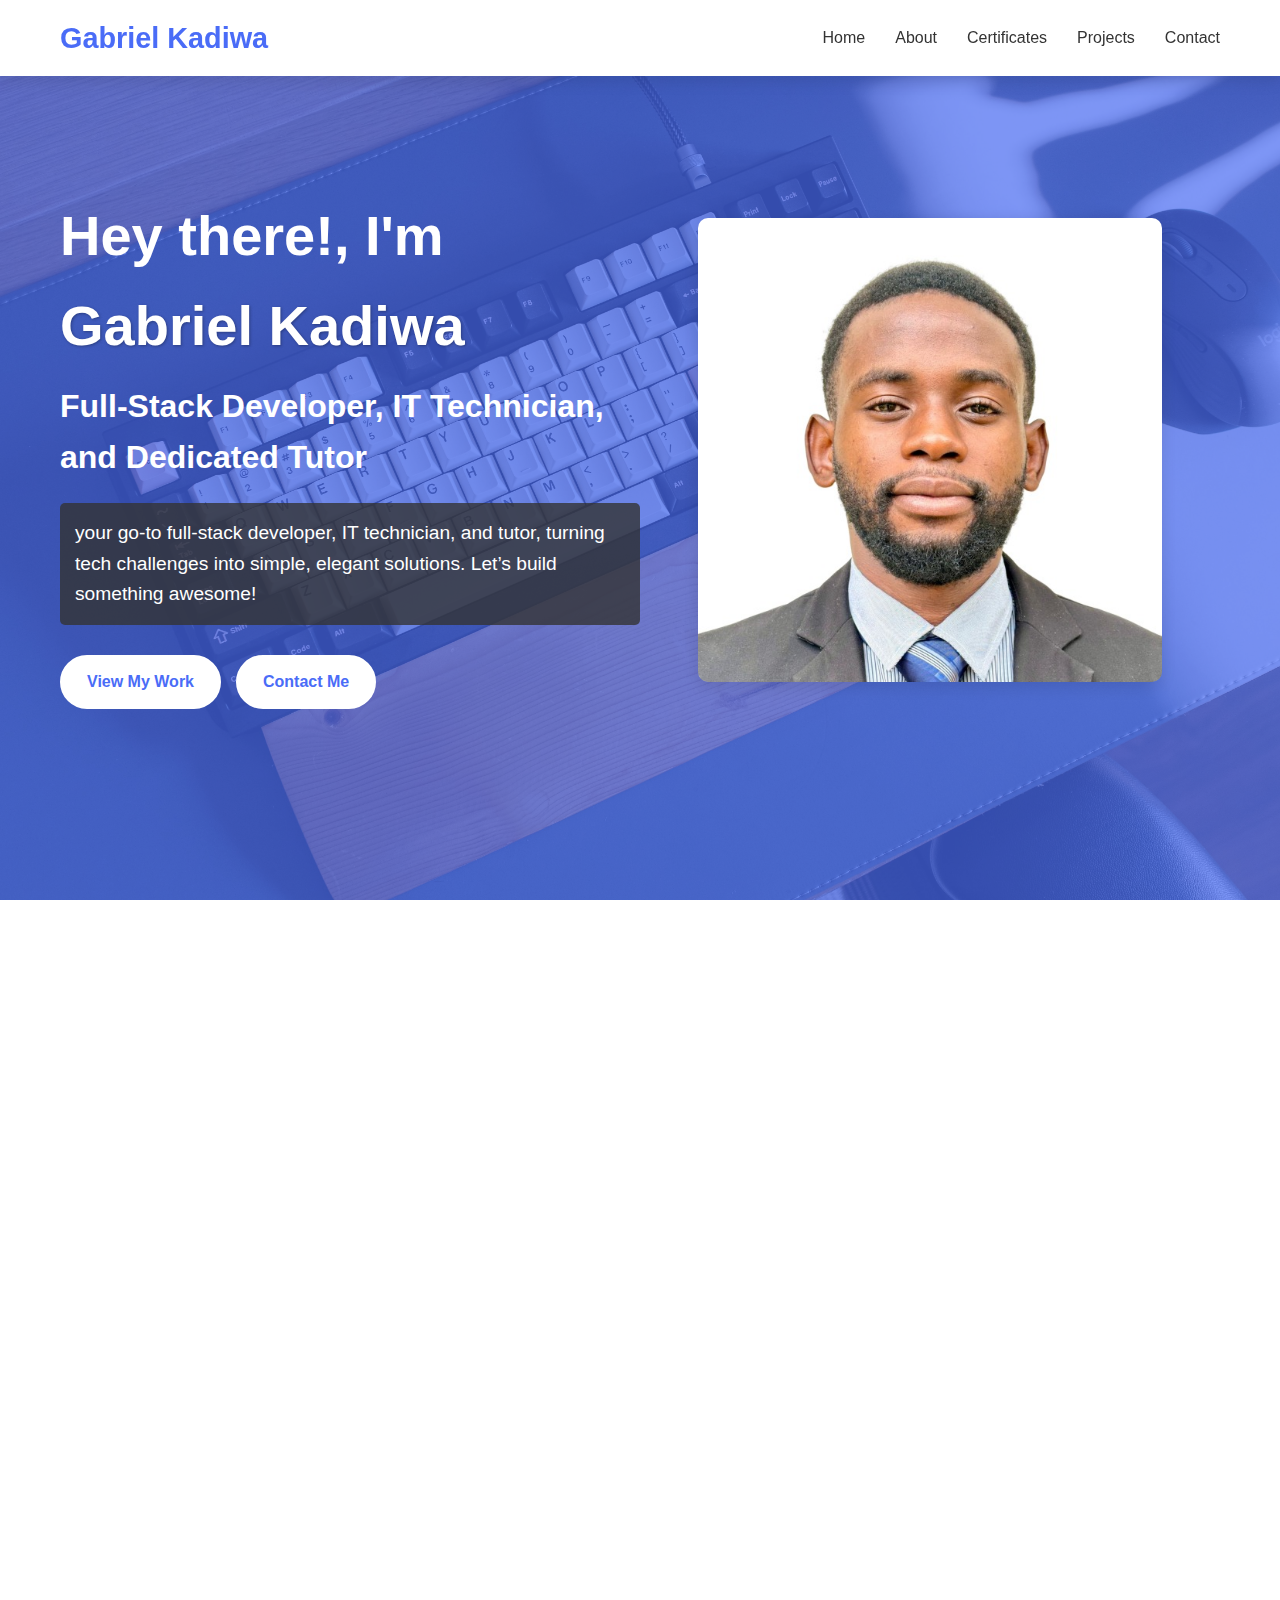
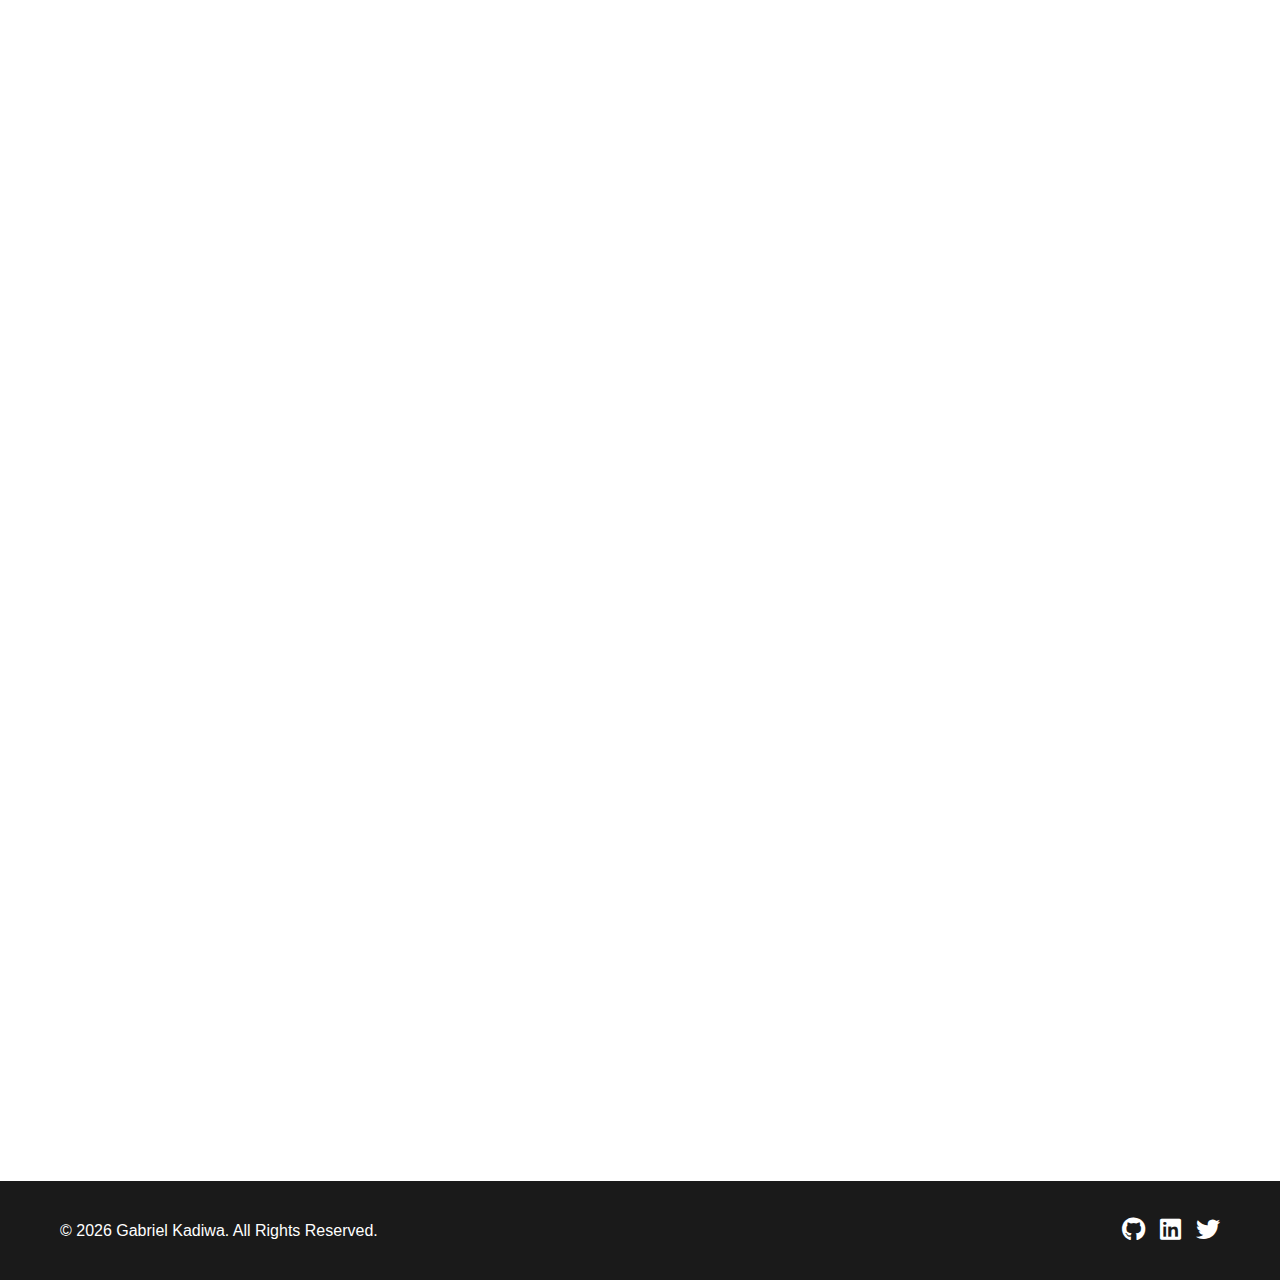
==== index.html @ b9113439 "initial commit" ====
<!DOCTYPE html>
<html lang="en">
<head>
    <meta charset="UTF-8">
    <meta name="viewport" content="width=device-width, initial-scale=1.0">
    <meta name="description" content="Developer portfolio showcasing my coding projects and skills">
    <meta name="keywords" content="web developer, software engineer, portfolio, projects, frontend, backend">
    <title>Gabriel Kadiwa | Developer Portfolio</title>

    <!-- Open Graph / Facebook -->
    <meta property="og:type" content="website">
    <meta property="og:url" content="https://yourusername.github.io/">
    <meta property="og:title" content="Gabriel Kadiwa | Developer Portfolio">
    <meta property="og:description" content="Web Developer Portfolio showcasing my projects and skills in web development.">
    <meta property="og:image" content="https://yourusername.github.io/preview.jpg">

    <!-- Twitter -->
    <meta property="twitter:card" content="summary_large_image">
    <meta property="twitter:url" content="https://yourusername.github.io/">
    <meta property="twitter:title" content="Gabriel Kadiwa | Developer Portfolio">
    <meta property="twitter:description" content="Web Developer Portfolio showcasing my projects and skills in web development.">
    <meta property="twitter:image" content="https://yourusername.github.io/preview.jpg">


    <link rel="stylesheet" href="style.css">
    <!-- Font Awesome for icons -->
    <link rel="stylesheet" href="https://cdnjs.cloudflare.com/ajax/libs/font-awesome/6.0.0-beta3/css/all.min.css">
</head>
<body>
    <!-- Header & Navigation -->
    <header>
        <div class="container">
            <div class="logo">
                <a href="#">Gabriel Kadiwa</a>
            </div>
            <nav>
                <ul class="nav-links">
                    <li><a href="#home">Home</a></li>
                    <li><a href="#about-skills">About</a></li>
                    <li><a href="#certificates">Certificates</a></li>
                    <li><a href="#projects">Projects</a></li>
                    <li><a href="#contact">Contact</a></li>
                </ul>
                <div class="hamburger">
                    <span></span>
                    <span></span>
                    <span></span>
                </div>
            </nav>
        </div>
    </header>

    <!-- Hero Section -->
<section id="home" class="hero">
    <div class="hero-background"></div>
    <div class="container">
        <div class="hero-content">
            <h1>Hey there!, I'm <span class="highlight">Gabriel Kadiwa</span></h1>
            <h2>Full-Stack Developer, IT Technician, and Dedicated Tutor</h2>
            <p style="background-color: rgba(51, 51, 51, 0.8); color: #fff; padding: 15px; border-radius: 5px;">  
    your go-to full-stack developer, IT technician, and tutor, turning tech challenges into simple, elegant solutions. Let’s build something awesome!  
</p>  
            <div class="hero-buttons">
                <a href="#projects" class="btn primary-btn">View My Work</a>
                <a href="#contact" class="btn primary-btn">Contact Me</a>
            </div>
        </div>
        <div class="hero-image">
            <!--image -->
            <img src="images/ID_Photo_Gabriel_Kadiwa.jpg" alt="Gabriel Kadiwa - Developer">
        </div>
    </div>
</section>


   <!-- Combined About & Skills Section -->
<section id="about-skills" class="about-skills">
    <div class="overlay"></div>
    <div class="container">
        <!-- About Section -->
        <div class="section-part about">
            <h2 class="section-title">About Me</h2>
            <div class="about-content">
                <div class="about-text">
                    <p>I’m Gabriel Kadiwa, a passionate tech enthusiast with a knack for solving problems across the digital landscape. As a full-stack developer, I craft efficient and user-friendly software, while my IT expertise ensures systems run smoothly and securely.</p>
                    <p>Beyond tech, I thrive as a tutor, helping students unlock their potential in programming and beyond. Whether it’s writing code, managing networks, or teaching, I’m driven by a commitment to excellence and a love for making technology accessible to everyone.</p>
                    <div class="about-buttons">
                        <a href="your-resume.pdf" class="btn primary-btn" target="_blank">View Resume</a>
                    </div>
                </div>
                <div class="about-stats">
                    <div class="stat-item">
                        <h3>4+</h3>
                        <p>Years Experience</p>
                    </div>
                    <div class="stat-item">
                        <h3>20+</h3>
                        <p>Projects Completed</p>
                    </div>
                    <div class="stat-item">
                        <h3>10+</h3>
                        <p>Happy Clients</p>
                    </div>
                </div>
            </div>
        </div>
        
        <!-- Skills Section -->
<div class="section-part skills">
    <h2 class="section-title">My Skills</h2>
    <div class="skills-scroll-container">
        <div class="skills-scroll-wrapper">
            <div class="skill-category">
        <h3>Programming Languages</h3>
        <ul class="skills-list">
            <li><i class="fab fa-python"></i> Python</li>
            <li><i class="fab fa-js"></i> JavaScript</li>
            <li><i class="fab fa-java"></i> Java</li>
            <li><i class="fab fa-php"></i> PHP</li>
            <li><i class="fas fa-code"></i> C++</li>
            <li><i class="fab fa-dart"></i> Dart</li>
        </ul>
    </div>
    
    <div class="skill-category">
        <h3>Mobile Development</h3>
        <ul class="skills-list">
            <li><i class="fab fa-android"></i> Kotlin</li>
            <li><i class="fab fa-flutter"></i> Flutter</li>
        </ul>
    </div>
    
    <div class="skill-category">
        <h3>Computer Systems</h3>
        <ul class="skills-list">
            <li><i class="fas fa-server"></i> System Administration</li>
            <li><i class="fas fa-network-wired"></i> Network Management</li>
            <li><i class="fas fa-shield-alt"></i> IT Security</li>
            <li><i class="fas fa-hdd"></i> Server Management</li>
            <li><i class="fas fa-database"></i> Database Management</li>
        </ul>
    </div>
    
    <div class="skill-category">
        <h3>Tools & Technologies</h3>
        <ul class="skills-list">
            <li><i class="fab fa-windows"></i> Windows Servers</li>
            <li><i class="fas fa-database"></i> SQL Databases</li>
            <li><i class="fas fa-sync"></i> Data Backup & Recovery</li>
            <li><i class="fas fa-tasks"></i> IT Inventory Management</li>
            <li><i class="fab fa-git-alt"></i> Git</li>
            <li><i class="fab fa-github"></i> GitHub</li>
            <li><i class="fas fa-terminal"></i> Command Line</li>
        </ul>
    </div>
    
    <div class="skill-category">
        <h3>UI/UX</h3>
        <ul class="skills-list">
            <li><i class="fas fa-pencil-ruler"></i> Wireframing</li>
            <li><i class="fas fa-desktop"></i> User Experience Design</li>
            <li><i class="fab fa-figma"></i> Figma</li>
            <li><i class="fab fa-sketch"></i> Adobe Photoshop</li>
            <li><i class="fab fa-sketch"></i> Adobe Illustrator</li>
            <li><i class="fab fa-sketch"></i> Sketch</li>
        </ul>
    </div>
    
    <div class="skill-category">
        <h3>Professional Skills</h3>
        <ul class="skills-list">
            <li><i class="fas fa-users"></i> Interpersonal Communication</li>
            <li><i class="fas fa-puzzle-piece"></i> Problem Solving</li>
            <li><i class="fas fa-chalkboard-teacher"></i> Training & Tutoring</li>
            <li><i class="fas fa-clipboard-list"></i> Documentation</li>
            <li><i class="fas fa-sitemap"></i> Algorithm Design</li>
        </ul>
    </div>
    
    <div class="skill-category">
        <h3>DevOps</h3>
        <ul class="skills-list">
            <li><i class="fab fa-docker"></i> Docker</li>
            <li><i class="fab fa-aws"></i> AWS</li>
            <li><i class="fab fa-jenkins"></i> CI/CD</li>
        </ul>
    </div>
        </div>
    </div>
</div>
    </div>
</section>



<!-- Certificates Section -->
<section id="certificates" class="certificates">
    <div class="certificate-overlay">
        <div class="container">
            <h2 class="section-title">Certifications</h2>
            <div class="certificates-scroll-container">
                <div class="certificates-container">
                    <!-- Certificate Card with Image -->
                    <div class="certificate-card">
                        <div class="certificate-preview">
                            <a href="https://drive.google.com/file/d/11xVs2ZRcIMM9DTx9uyi5Tul0wJh-rEnp/view?usp=sharing" target="_blank">
                                <img src="https://drive.google.com/thumbnail?id=11xVs2ZRcIMM9DTx9uyi5Tul0wJh-rEnp" alt="Certificate Preview">
                            </a>
                        </div>
                        <div class="certificate-details">
                            <h3>Bachelor Of Science in Computer Science</h3>
                            <p><strong>Issuer:</strong> <a href="https://dmisjbu.edu.mw/" target="_blank" rel="noopener noreferrer" style="color: lightgoldenrodyellow;">DMI-St. John the Baptist University</a></p>
                            <p><strong>Start Date:</strong> June 2016</p>
                            <p><strong>Issue Date:</strong> June 2020</p>
                            <p><strong>Skills:</strong> HTML, CSS, C++, Computer Systems and Networking</p>
                            <a href="https://drive.google.com/file/d/11xVs2ZRcIMM9DTx9uyi5Tul0wJh-rEnp/view?usp=sharing" class="btn-view-certificate" target="_blank">View Certificate</a>
                        </div>
                    </div>

                    <!-- Certificate Card with Image -->
                    <div class="certificate-card">
                        <div class="certificate-preview">
                            <a href="https://drive.google.com/file/d/1DsyycXj7iahCRa9Il1X9B4bbRYnf5wqQ/view?usp=sharing" target="_blank">
                                <img src="https://drive.google.com/thumbnail?id=1DsyycXj7iahCRa9Il1X9B4bbRYnf5wqQ" alt="Certificate Preview">
                            </a>
                        </div>
                        <div class="certificate-details">
                            <h3>Android application Development</h3>
                            <p><strong>Issuer:</strong> <a href="https://www.pluralsight.com" target="_blank" rel="noopener noreferrer" style="color: lightgoldenrodyellow;">Pluralsight</a></p>  
                            <p><strong>Issue Date:</strong> January 2022</p>
                            <p><strong>Skills:</strong> Android Studio, Firebase, Kotlin</p>
                            <a href="https://drive.google.com/drive/folders/1HSyobga1kuVSyKBrw027ueH0tmrotj-z?usp=drive_link" class="btn-view-certificate" target="_blank">View Certificates</a>
                        </div>
                    </div>


                    <!-- Certificate Card with Image -->
                    <div class="certificate-card">
                        <div class="certificate-preview">
                            <a href="https://drive.google.com/file/d/1B5bLqDjx59JMoOprmOpm5sMl5j4fDlZQ/view?usp=sharing" target="_blank">
                                <img src="https://drive.google.com/thumbnail?id=1B5bLqDjx59JMoOprmOpm5sMl5j4fDlZQ" alt="Certificate Preview">
                            </a>
                        </div>
                        <div class="certificate-details">
                            <h3>Ethical Hacking and Cybersecurity</h3>
                            <p><strong>Issuer:</strong> <a href="https://dmisjbu.edu.mw/" target="_blank" rel="noopener noreferrer" style="color: lightgoldenrodyellow;">DMI-St. John the Baptist University</a></p>
                            <p><strong>Issue Date:</strong> January 2020</p>
                            <p><strong>Skills:</strong> Ethical Hacking and Cybersecurity</p>
                            <a href="https://drive.google.com/file/d/1B5bLqDjx59JMoOprmOpm5sMl5j4fDlZQ/view?usp=sharing" class="btn-view-certificate" target="_blank">View Certificate</a>
                        </div>
                    </div>
                    <!-- Certificate Card with Image -->
                    <div class="certificate-card">
                        <div class="certificate-preview">
                            <a href="https://drive.google.com/file/d/1JQoeQEXzcu5VB0XR4gO40R7YSX9j0tBL/view?usp=sharing" target="_blank">
                                <img src="https://drive.google.com/thumbnail?id=1JQoeQEXzcu5VB0XR4gO40R7YSX9j0tBL" alt="Certificate Preview">
                            </a>
                        </div>
                        <div class="certificate-details">
                            <h3>Ethical Hacking: Hacking Mobile Platforms</h3>
                            <p><strong>Issuer:</strong> <a href="https://www.pluralsight.com" target="_blank" rel="noopener noreferrer" style="color: lightgoldenrodyellow;">Pluralsight</a></p>  
                            <p><strong>Issue Date:</strong> January 2022</p>
                            <p><strong>Skills:</strong> Ethical Hacking and Cybersecurity</p>
                            <a href="https://drive.google.com/file/d/1JQoeQEXzcu5VB0XR4gO40R7YSX9j0tBL/view?usp=sharing" class="btn-view-certificate" target="_blank">View Certificate</a>
                        </div>
                    </div>

                    <!-- Certificate Card with Image -->
                    <div class="certificate-card">
                        <div class="certificate-preview">
                            <a href="https://drive.google.com/file/d/1DuMiF3vi6xry4j7wDb2lK1k30EJ2y0mi/view?usp=sharing" target="_blank">
                                <img src="https://drive.google.com/thumbnail?id=1DuMiF3vi6xry4j7wDb2lK1k30EJ2y0mi" alt="Certificate Preview">
                            </a>
                        </div>
                        <div class="certificate-details">
                            <h3>Networking Concepts and Protocols</h3>
                            <p><strong>Issuer:</strong> <a href="https://www.pluralsight.com" target="_blank" rel="noopener noreferrer" style="color: lightgoldenrodyellow;">Pluralsight</a></p>  
                            <p><strong>Issue Date:</strong> January 2022</p>
                            <p><strong>Skills:</strong> Networking, WAN, LAN, Wireless</p>
                            <a href="https://drive.google.com/file/d/1DuMiF3vi6xry4j7wDb2lK1k30EJ2y0mi/view?usp=sharing" class="btn-view-certificate" target="_blank">View Certificate</a>
                        </div>
                    </div>
                    <!-- Certificate Card with Image -->
                    <div class="certificate-card">
                        <div class="certificate-preview">
                            <a href="https://drive.google.com/file/d/1Xx1pnIB08JKvfLQHgukRzEVViPLN7Sl1/view?usp=sharing" target="_blank">
                                <img src="https://drive.google.com/thumbnail?id=1Xx1pnIB08JKvfLQHgukRzEVViPLN7Sl1" alt="Certificate Preview">
                            </a>
                        </div>
                        <div class="certificate-details">
                            <h3>Microsoft Azure Certifications</h3>
                            <p><strong>Issuer:</strong> <a href="https://www.pluralsight.com" target="_blank" rel="noopener noreferrer" style="color: lightgoldenrodyellow;">Pluralsight</a></p>  
                            <p><strong>Issue Date:</strong> January 2022</p>
                            <p><strong>Skills:</strong> Networking, WAN, LAN, Wireless</p>
                            <a href="https://drive.google.com/drive/folders/1fjxzGUgRuZTQSsoIOWUucST58HjJC4wZ?usp=drive_link" class="btn-view-certificate" target="_blank">View Certificates</a>
                        </div>
                    </div>

                    <!-- Certificate Card with Image -->
                    <div class="certificate-card">
                        <div class="certificate-preview">
                            <a href="https://drive.google.com/file/d/1-Clv_W2TBSbDwj4mXfAcUJ4YA5yCp8uz/view?usp=sharing" target="_blank">
                                <img src="https://drive.google.com/thumbnail?id=1-Clv_W2TBSbDwj4mXfAcUJ4YA5yCp8uz" alt="Certificate Preview">
                            </a>
                        </div>
                        <div class="certificate-details">
                            <h3>Teaching English as a Foreign Language</h3>
                            <p><strong>Issuer:</strong> <a href="https://https://teflhero.com/" target="_blank" rel="noopener noreferrer" style="color: lightgoldenrodyellow;">TEFL Hero</a></p>  
                            <p><strong>Issue Date:</strong> January 2022</p>
                            <p><strong>Skills:</strong> English, Teaching</p>
                            <a href="https://drive.google.com/file/d/1-Clv_W2TBSbDwj4mXfAcUJ4YA5yCp8uz/view?usp=sharing" class="btn-view-certificate" target="_blank">View Certificates</a>
                        </div>
                    </div>





                    
                </div>
            </div>
        </div>
    </div>
</section>

    <!-- Projects Section -->
    <section id="projects" class="projects">
        <div class="container">
            <h2 class="section-title">My Projects</h2>
            <div class="projects-grid">
                <!-- Project 1 -->
                <div class="project-card">
                    <div class="project-image">
                        <div class="carousel">
                            <div class="carousel-inner">
                                <div class="carousel-item active">
                                    <img src="project1-img1.jpg" alt="Project 1 Screenshot 1">
                                </div>
                                <div class="carousel-item">
                                    <img src="project1-img2.jpg" alt="Project 1 Screenshot 2">
                                </div>
                                <div class="carousel-item">
                                    <img src="project1-img3.jpg" alt="Project 1 Screenshot 3">
                                </div>
                            </div>
                            <button class="carousel-control prev">
                                <i class="fas fa-chevron-left"></i>
                            </button>
                            <button class="carousel-control next">
                                <i class="fas fa-chevron-right"></i>
                            </button>
                        </div>
                    </div>
                    <div class="project-info">
                        <h3>Project Name 1</h3>
                        <p>A brief description of this amazing project and what technologies were used to build it.</p>
                        <div class="project-tech">
                            <span>React</span>
                            <span>Node.js</span>
                            <span>MongoDB</span>
                        </div>
                        <div class="project-links">
                            <a href="#" target="_blank" class="btn small-btn">
                                <i class="fas fa-external-link-alt"></i> Live Demo
                            </a>
                            <a href="#" target="_blank" class="btn small-btn">
                                <i class="fab fa-github"></i> Source Code
                            </a>
                        </div>
                    </div>
                </div>

                <!-- Project 2 -->
                <div class="project-card">
                    <div class="project-image">
                        <div class="carousel">
                            <div class="carousel-inner">
                                <div class="carousel-item active">
                                    <img src="project2-img1.jpg" alt="Project 2 Screenshot 1">
                                </div>
                                <div class="carousel-item">
                                    <img src="project2-img2.jpg" alt="Project 2 Screenshot 2">
                                </div>
                            </div>
                            <button class="carousel-control prev">
                                <i class="fas fa-chevron-left"></i>
                            </button>
                            <button class="carousel-control next">
                                <i class="fas fa-chevron-right"></i>
                            </button>
                        </div>
                    </div>
                    <div class="project-info">
                        <h3>Project Name 2</h3>
                        <p>A brief description of this amazing project and what technologies were used to build it.</p>
                        <div class="project-tech">
                            <span>HTML/CSS</span>
                            <span>JavaScript</span>
                            <span>API Integration</span>
                        </div>
                        <div class="project-links">
                            <a href="#" target="_blank" class="btn small-btn">
                                <i class="fas fa-external-link-alt"></i> Live Demo
                            </a>
                            <a href="#" target="_blank" class="btn small-btn">
                                <i class="fab fa-github"></i> Source Code
                            </a>
                        </div>
                    </div>
                </div>

                <!-- Add more project cards as needed -->
            </div>
        </div>
    </section>

    <!-- Contact Section -->
    <section id="contact" class="contact">
        <div class="container">
           <h2 class="section-title" style="color: #E0FFFF;">Get In Touch</h2>  
            <div class="contact-content">
                <div class="contact-info">
                    <div class="contact-item">
                        <i class="fas fa-envelope"></i>
                        <div>
                            <h3>Email</h3>
                            <p style="color: lightcyan;">Gabrielkadiwa@gmail.com</p>
                        </div>
                    </div>
                    <div class="contact-item">
                        <i class="fab fa-linkedin"></i>
                        <div>
                            <h3>LinkedIn</h3>
                            <p>
                            <a href="https://github.com/Gabriel265" style="color: lightcyan;">www.linkedin.com/in/gabriel-kadiwa-b2832b1b7</a></p>
                        </div>
                    </div>
                    <div class="contact-item">
                        <i class="fab fa-github"></i>
                        <div>
                            <h3>GitHub</h3>
                            <p> <a href="https://github.com/Gabriel265" style="color: lightcyan;">https://github.com/Gabriel265</a>  </p>  
                        </div>
                    </div>
                </div>
                <div class="contact-form">
                    <form id="contactForm">
                        <div class="form-group">
                            <label for="name">Name</label>
                            <input type="text" id="name" name="name" required>
                        </div>
                        <div class="form-group">
                            <label for="email">Email</label>
                            <input type="email" id="email" name="email" required>
                        </div>
                        <div class="form-group">
                            <label for="message">Message</label>
                            <textarea id="message" name="message" rows="5" required></textarea>
                        </div>
                        <button type="submit" class="btn primary-btn">Send Message</button>
                    </form>
                </div>
            </div>
        </div>
    </section>

    <!-- Footer -->
    <footer>
        <div class="container">
            <div class="footer-content">
                <p>&copy; <span id="currentYear"></span> Gabriel Kadiwa. All Rights Reserved.</p>  

                <div class="social-links">
                    <a href="https://github.com/Gabriel265" target="_blank"><i class="fab fa-github"></i></a>
                    <a href="https://linkedin.com/in/gabriel-kadiwa-b2832b1b7" target="_blank"><i class="fab fa-linkedin"></i></a>
                    <a href="#" target="_blank"><i class="fab fa-twitter"></i></a>
                </div>
            </div>
        </div>
    </footer>

    <script>  
    // Get the current year  
    const year = new Date().getFullYear();  
    
    // Set the current year in the span  
    document.getElementById('currentYear').textContent = year;  
</script>  
 


    <script src="script.js"></script>
</body>
</html>
---- style.css ----
/* Global Styles */
:root {
    --primary-color: #4a6cf7;
    --secondary-color: #2c3e50;
    --accent-color: #3b82f6;
    --text-color: #333;
    --light-text: #777;
    --background: #fff;
    --light-background: #f8f9fa;
    --dark-background: #1a1a1a;
    --success: #28a745;
    --shadow: 0 5px 15px rgba(0, 0, 0, 0.1);
    --transition: all 0.3s ease;
}

* {
    margin: 0;
    padding: 0;
    box-sizing: border-box;
}

html {
    scroll-behavior: smooth;
}

body {
    font-family: 'Inter', 'Segoe UI', Roboto, -apple-system, BlinkMacSystemFont, sans-serif;
    line-height: 1.6;
    color: var(--text-color);
}

.container {
    width: 100%;
    max-width: 1200px;
    margin: 0 auto;
    padding: 0 20px;
}

section {
    padding: 80px 0;
}

.section-title {
    font-size: 2.5rem;
    text-align: center;
    margin-bottom: 60px;
    position: relative;
}

.section-title::after {
    content: '';
    position: absolute;
    width: 80px;
    height: 4px;
    background-color: var(--primary-color);
    bottom: -15px;
    left: 50%;
    transform: translateX(-50%);
}

a {
    text-decoration: none;
    color: var(--primary-color);
    transition: var(--transition);
}

img {
    max-width: 100%;
    height: auto;
    display: block;
}

/* Buttons */
.btn {
    display: inline-block;
    padding: 12px 30px;
    border-radius: 5px;
    font-weight: 600;
    text-align: center;
    cursor: pointer;
    transition: var(--transition);
    border: none;
}

.primary-btn {
    background-color: var(--primary-color);
    color: white;
}

.primary-btn:hover {
    background-color: var(--accent-color);
    transform: translateY(-3px);
    box-shadow: var(--shadow);
}

.secondary-btn {
    background-color: transparent;
    color: var(--primary-color);
    border: 2px solid var(--primary-color);
}

.secondary-btn:hover {
    background-color: var(--primary-color);
    color: white;
    transform: translateY(-3px);
    box-shadow: var(--shadow);
}

.small-btn {
    padding: 8px 15px;
    font-size: 0.9rem;
}

/* Header */
header {
    position: fixed;
    top: 0;
    left: 0;
    width: 100%;
    z-index: 1000;
    background-color: var(--background);
    box-shadow: var(--shadow);
    padding: 15px 0;
    transition: var(--transition);
}

header .container {
    display: flex;
    justify-content: space-between;
    align-items: center;
}

.logo a {
    font-size: 1.8rem;
    font-weight: 700;
    color: var(--primary-color);
}

.nav-links {
    display: flex;
    list-style: none;
}

.nav-links li {
    margin-left: 30px;
}

.nav-links a {
    color: var(--text-color);
    font-weight: 500;
    position: relative;
}

.nav-links a::after {
    content: '';
    position: absolute;
    width: 0;
    height: 2px;
    background-color: var(--primary-color);
    bottom: -5px;
    left: 0;
    transition: var(--transition);
}

.nav-links a:hover::after {
    width: 100%;
}

.hamburger {
    display: none;
    cursor: pointer;
}

.hamburger span {
    display: block;
    width: 25px;
    height: 3px;
    background-color: var(--text-color);
    margin: 5px 0;
    transition: var(--transition);
}

/* Hero Section */
.hero {
    height: 100vh;
    display: flex;
    align-items: center;
    background-color: var(--light-background);
    margin-top: 0;
    padding-top: 80px;
}

.hero .container {
    display: flex;
    align-items: center;
    justify-content: space-between;
}

.hero-content {
    flex: 1;
}

.hero-content h1 {
    font-size: 3.5rem;
    margin-bottom: 10px;
}

.hero-content h2 {
    font-size: 2rem;
    color: var(--light-text);
    margin-bottom: 20px;
}

.hero-content p {
    font-size: 1.2rem;
    margin-bottom: 30px;
    max-width: 600px;
}

.highlight {
    color: var(--primary-color);
}

.hero-buttons {
    display: flex;
    gap: 15px;
}

.hero-image {
    flex: 1;
    text-align: center;
}

.hero-image img {
    max-width: 80%;
    margin: 0 auto;
    border-radius: 10px;
    box-shadow: var(--shadow);
}

/* About & Skills Section */
.about-skills {
    position: relative;
    background: linear-gradient(135deg, var(--primary-color) 0%, #1a67a3 100%);
    color: white;
    padding: 80px 0 60px;
    overflow: hidden;
}

.about-skills .overlay {
    position: absolute;
    top: 0;
    left: 0;
    width: 100%;
    height: 100%;
    background-image: url('images/pexels-themob000-27301621.jpg');
    background-size: cover;
    background-position: center;
    opacity: 0.2;
    z-index: 1;
}

.about-skills .container {
    position: relative;
    z-index: 2;
}

.section-part {
    margin-bottom: 40px;
}

.section-part:last-child {
    margin-bottom: 0;
}

.about-skills .section-title {
    color: white;
    text-align: center;
    margin-bottom: 40px;
    font-size: 2.5rem;
    position: relative;
    padding-bottom: 15px;
}

.about-skills .section-title:after {
    content: '';
    position: absolute;
    bottom: 0;
    left: 50%;
    transform: translateX(-50%);
    width: 80px;
    height: 3px;
    background-color: white;
}

/* About Section Styles */
.about-content {
    display: flex;
    gap: 40px;
    align-items: center;
}

.about-text {
    flex: 1;
}

.about-text p {
    margin-bottom: 20px;
    font-size: 1.1rem;
    color: rgba(255, 255, 255, 0.9);
}

.about-buttons {
    margin-top: 30px;
}

.primary-btn {
    background-color: white;
    color: var(--primary-color);
    padding: 12px 25px;
    border-radius: 30px;
    font-weight: bold;
    text-decoration: none;
    display: inline-block;
    transition: all 0.3s ease;
    border: 2px solid white;
}

.primary-btn:hover {
    background-color: transparent;
    color: white;
}

.about-stats {
    flex: 1;
    display: flex;
    justify-content: space-between;
    gap: 20px;
}

.stat-item {
    background-color: rgba(255, 255, 255, 0.1);
    padding: 30px;
    border-radius: 10px;
    text-align: center;
    backdrop-filter: blur(5px);
    flex: 1;
    transition: all 0.3s ease;
    border: 1px solid rgba(255, 255, 255, 0.2);
}

.stat-item:hover {
    transform: translateY(-10px);
    background-color: rgba(255, 255, 255, 0.2);
}

.stat-item h3 {
    font-size: 2.5rem;
    color: white;
    margin-bottom: 10px;
}

.stat-item p {
    font-size: 1rem;
    color: rgba(255, 255, 255, 0.8);
}

/* Skills Section Styles */
.skills-scroll-container {
    overflow-x: auto; /* Enable horizontal scrolling */
    padding-bottom: 20px; /* Space for scrollbar */
    -webkit-overflow-scrolling: touch; /* Smooth scrolling on mobile */
}

.skills-scroll-wrapper {
    display: flex;
    gap: 20px; /* Space between skill categories */
    padding: 10px 0; /* Padding for better spacing */
    width: max-content; /* Allow the wrapper to expand horizontally */
}

.skill-category {
    flex: 0 0 auto; /* Prevent flex items from shrinking */
    width: 280px; /* Fixed width for each category */
    padding: 15px;
    background-color: rgba(255, 255, 255, 0.1);
    border-radius: 10px;
    backdrop-filter: blur(5px);
    border: 1px solid rgba(255, 255, 255, 0.2);
}

.skill-category h3 {
    font-size: 1.5rem;
    margin-bottom: 20px;
    color: white;
    position: relative;
    padding-bottom: 10px;
}

.skill-category h3:after {
    content: '';
    position: absolute;
    bottom: 0;
    left: 0;
    width: 40px;
    height: 2px;
    background-color: white;
}

.skills-list {
    list-style: none;
    padding: 0;
    margin: 0;
}

.skills-list li {
    background-color: rgba(255, 255, 255, 0.1);
    padding: 12px 15px;
    border-radius: 8px;
    margin-bottom: 10px;
    backdrop-filter: blur(5px);
    transition: all 0.3s ease;
    display: flex;
    align-items: center;
    border: 1px solid rgba(255, 255, 255, 0.2);
    color: rgba(255, 255, 255, 0.9);
}

.skills-list li:hover {
    transform: translateY(-3px);
    background-color: rgba(255, 255, 255, 0.2);
}

.skills-list li i {
    font-size: 1.25rem;
    color: white;
    margin-right: 10px;
    width: 24px;
    text-align: center;
}

/* Hide scrollbar for cleaner look (optional) */
.skills-scroll-container::-webkit-scrollbar {
    height: 8px;
}

.skills-scroll-container::-webkit-scrollbar-thumb {
    background-color: rgba(255, 255, 255, 0.3);
    border-radius: 4px;
}

.skills-scroll-container::-webkit-scrollbar-track {
    background-color: rgba(255, 255, 255, 0.1);
}



/* Responsive Adjustments */
@media (max-width: 992px) {
    .about-content {
        flex-direction: column;
    }
    
    .about-text, .about-stats {
        width: 100%;
    }
    .skill-category {
        width: 240px; /*  Slightly Smaller width for tablets */
    }

}

@media (max-width: 768px) {
    .about-stats {
        flex-direction: column;
    }

    .skill-category {
        width: 220px; /* Smaller width for mobile */
    }
}

@media (max-width: 576px) {
    .about-skills {
        padding: 60px 0 40px;
    }
    .skill-category {
        width: 200px; /* Even smaller width for small screens */
    }
}

/* Certificates Section */
.certificates {
    position: relative;
    padding: 80px 0 0 0;
    color: white;
    margin-bottom: 0;
}

.certificate-overlay {
    position: relative;
    background-image: url('images/pexels-emily-ranquist-493228-1205651.jpg');
    background-size: cover;
    background-position: center;
    background-attachment: fixed;
}

.certificate-overlay::before {
    content: '';
    position: absolute;
    top: 0;
    left: 0;
    width: 100%;
    height: 100%;
    background-color: rgba(0, 0, 0, 0.8);
    z-index: 1;
}

.certificates .container {
    position: relative;
    z-index: 2;
    padding-bottom: 80px;
}

.certificates .section-title {
    color: white;
    margin-bottom: 40px;
}

.certificates-scroll-container {
    overflow-x: auto;
    white-space: nowrap;
    padding-bottom: 20px; /* Add some padding to avoid cutting off content */
}

.certificates-container {
    display: inline-flex;
    gap: 30px;
}

.certificate-card {
    flex: 0 0 auto;
    width: 300px;
    background-color: rgba(255, 255, 255, 0.1);
    border-radius: 10px;
    overflow: hidden;
    box-shadow: 0 5px 15px rgba(0, 0, 0, 0.3);
    display: flex;
    flex-direction: column;
}

.certificate-preview {
    height: 180px;
    overflow: hidden;
    display: flex;
    align-items: center;
    justify-content: center;
}

.certificate-preview img {
    max-width: 100%;
    max-height: 100%;
    object-fit: contain;
    transition: transform 0.3s ease;
}

.certificate-preview img:hover {
    transform: scale(1.05);
}

.certificate-preview iframe {
    width: 100%;
    height: 100%;
    border: none;
}

.certificate-details {
    padding: 20px;
    white-space: normal;
}

.certificate-details h3 {
    font-size: 1.3rem;
    margin-bottom: 15px;
    color: var(--accent-color, #4cc9f0);
}

.certificate-details p {
    margin-bottom: 8px;
    font-size: 0.95rem;
}

.btn-view-certificate {
    display: inline-block;
    margin-top: 15px;
    padding: 8px 16px;
    background-color: var(--primary-color);
    color: white;
    text-decoration: none;
    border-radius: 5px;
    transition: all 0.3s ease;
}

.btn-view-certificate:hover {
    background-color: var(--accent-color, #4cc9f0);
    transform: translateY(-2px);
}

/* Fix for white space between sections */
.certificates + section {
    margin-top: 0;
    padding-top: 0;
}

@media (max-width: 768px) {
    .certificates-container {
        flex-direction: column;
    }
    
    .certificate-card {
        width: 100%;
    }
}

/* Projects Section */
.projects {
    background: linear-gradient(rgba(0, 0, 0, 0.7), rgba(0, 0, 0, 0.7)), url('images/building-pexels-jenkin-shen-12165130-17876992.jpg');
    background-size: cover;
    background-position: center;
    background-attachment: fixed;
    color: white;
    padding: 60px 0;
    position: relative;
}
.projects .section-title {
    color: white;
}
.projects-grid {
    display: grid;
    grid-template-columns: repeat(auto-fill, minmax(350px, 1fr));
    gap: 30px;
    position: relative;
    z-index: 2;
}
.project-card {
    background-color: rgba(255, 255, 255, 0.1);
    backdrop-filter: blur(5px);
    border-radius: 10px;
    overflow: hidden;
    box-shadow: var(--shadow);
    transition: var(--transition);
    border: 1px solid rgba(255, 255, 255, 0.1);
}
.project-card:hover {
    transform: translateY(-10px);
    box-shadow: 0 15px 30px rgba(0, 0, 0, 0.3);
}
.project-image {
    height: 200px;
    overflow: hidden;
}
.carousel {
    position: relative;
    width: 100%;
    height: 100%;
}
.carousel-inner {
    position: relative;
    width: 100%;
    height: 100%;
    overflow: hidden;
}
.carousel-item {
    position: absolute;
    top: 0;
    left: 0;
    width: 100%;
    height: 100%;
    opacity: 0;
    transition: opacity 0.5s ease;
}
.carousel-item.active {
    opacity: 1;
}
.carousel-item img {
    width: 100%;
    height: 100%;
    object-fit: cover;
}
.carousel-control {
    position: absolute;
    top: 50%;
    transform: translateY(-50%);
    width: 40px;
    height: 40px;
    background-color: rgba(0, 0, 0, 0.7);
    color: white;
    border: none;
    border-radius: 50%;
    cursor: pointer;
    display: flex;
    align-items: center;
    justify-content: center;
    opacity: 0;
    transition: var(--transition);
    z-index: 3;
}
.carousel:hover .carousel-control {
    opacity: 1;
}
.carousel-control.prev {
    left: 10px;
}
.carousel-control.next {
    right: 10px;
}
.project-info {
    padding: 20px;
    color: white;
}
.project-info h3 {
    font-size: 1.5rem;
    margin-bottom: 10px;
    color: white;
}
.project-info p {
    margin-bottom: 15px;
    color: rgba(255, 255, 255, 0.8);
}
.project-tech {
    display: flex;
    flex-wrap: wrap;
    gap: 10px;
    margin-bottom: 15px;
}
.project-tech span {
    background-color: var(--primary-color);
    color: white;
    padding: 5px 10px;
    border-radius: 20px;
    font-size: 0.8rem;
}
.project-links {
    display: flex;
    gap: 10px;
}
.project-links .btn {
    background-color: rgba(255, 255, 255, 0.15);
    color: white;
    border: 1px solid rgba(255, 255, 255, 0.3);
}
.project-links .btn:hover {
    background-color: var(--primary-color);
}

/* Contact Section */
.contact {
    background-color: var(--light-background);
    position: relative;
    background-image: url('images/phone-pexels-pixabay-163007.jpg'); 
    background-size: cover;
    background-position: center;
}

.contact::before {
    content: '';
    position: absolute;
    top: 0;
    left: 0;
    width: 100%;
    height: 100%;
    background-color: var(--primary-color);
    opacity: 0.7; 
    z-index: 1;
}

.contact .container {
    position: relative;
    z-index: 2; 
}

.contact-content {
    display: flex;
    gap: 40px;
}

.contact-info {
    flex: 1;
}

.contact-item {
    display: flex;
    align-items: center;
    margin-bottom: 30px;
}

.contact-item i {
     font-size: 2rem;
    color: #000; 
    margin-right: 20px;
}

.contact-item h3 {
    font-size: 1.2rem;
    margin-bottom: 5px;
    color: #fff; 
}

.contact-item p {
    color: var(--light-text);
}

.contact-form {
    flex: 1;
}

.form-group {
    margin-bottom: 20px;
}

.form-group label {
    display: block;
    margin-bottom: 5px;
    font-weight: 500;
    color: #fff; 
}

.form-group input,
.form-group textarea {
    width: 100%;
    padding: 12px;
    border: 1px solid #ddd;
    border-radius: 5px;
    font-family: inherit;
    font-size: 1rem;
}

.form-group input:focus,
.form-group textarea:focus {
    outline: none;
    border-color: var(--primary-color);
}


.contact .section-title {
    color: #fff;
}

/* Footer */
footer {
    background-color: var(--dark-background);
    color: white;
    padding: 30px 0;
}

.footer-content {
    display: flex;
    justify-content: space-between;
    align-items: center;
}

.social-links {
    display: flex;
    gap: 15px;
}

.social-links a {
    color: white;
    font-size: 1.5rem;
    transition: var(--transition);
}

.social-links a:hover {
    color: var(--primary-color);
}

/* Responsive Design */
@media (max-width: 992px) {
    .hero .container {
        flex-direction: column;
        text-align: center;
    }

    .hero-content {
        margin-bottom: 50px;
    }

    .hero-buttons {
        justify-content: center;
    }

    .about-content {
        flex-direction: column;
    }

    .about-text {
        text-align: center;
    }

    .about-buttons {
        display: flex;
        justify-content: center;
    }

    .contact-content {
        flex-direction: column;
    }
}

@media (max-width: 768px) {
    .hamburger {
        display: block;
    }

    .nav-links {
        position: fixed;
        top: 70px;
        left: -100%;
        width: 100%;
        height: calc(100vh - 70px);
        background-color: var(--background);
        flex-direction: column;
        align-items: center;
        justify-content: center;
        transition: var(--transition);
    }

    .nav-links.active {
        left: 0;
    }

    .nav-links li {
        margin: 20px 0;
    }

    .skill-category {
        min-width: 100%;
    }

    .projects-grid {
        grid-template-columns: 1fr;
    }

    .footer-content {
        flex-direction: column;
        gap: 20px;
        text-align: center;
    }
}


/* Hero Section with Background Image and Overlay */
.hero {
    position: relative;
    height: 100vh;
    display: flex;
    align-items: center;
    margin-top: 0;
    padding-top: 80px;
    overflow: hidden;
}

.hero-background {
    position: absolute;
    top: 0;
    left: 0;
    width: 100%;
    height: 100%;
    background-image: url('images/pexels-huy-phan-316220-17479952.jpg');
    background-size: cover;
    background-position: center;
    z-index: -2;
}

.hero-background::after {
    content: '';
    position: absolute;
    top: 0;
    left: 0;
    width: 100%;
    height: 100%;
    background-color: var(--primary-color); 
    opacity: 0.7; 
    z-index: -1;
}

.hero .container {
    position: relative;
    z-index: 1;
    display: flex;
    align-items: center;
    justify-content: space-between;
}


.hero-content h1,
.hero-content h2,
.hero-content p {
    color: white;
}


.hero-content .highlight {
    color: #ffffff; 
    text-shadow: 1px 1px 3px rgba(0, 0, 0, 0.3);
}
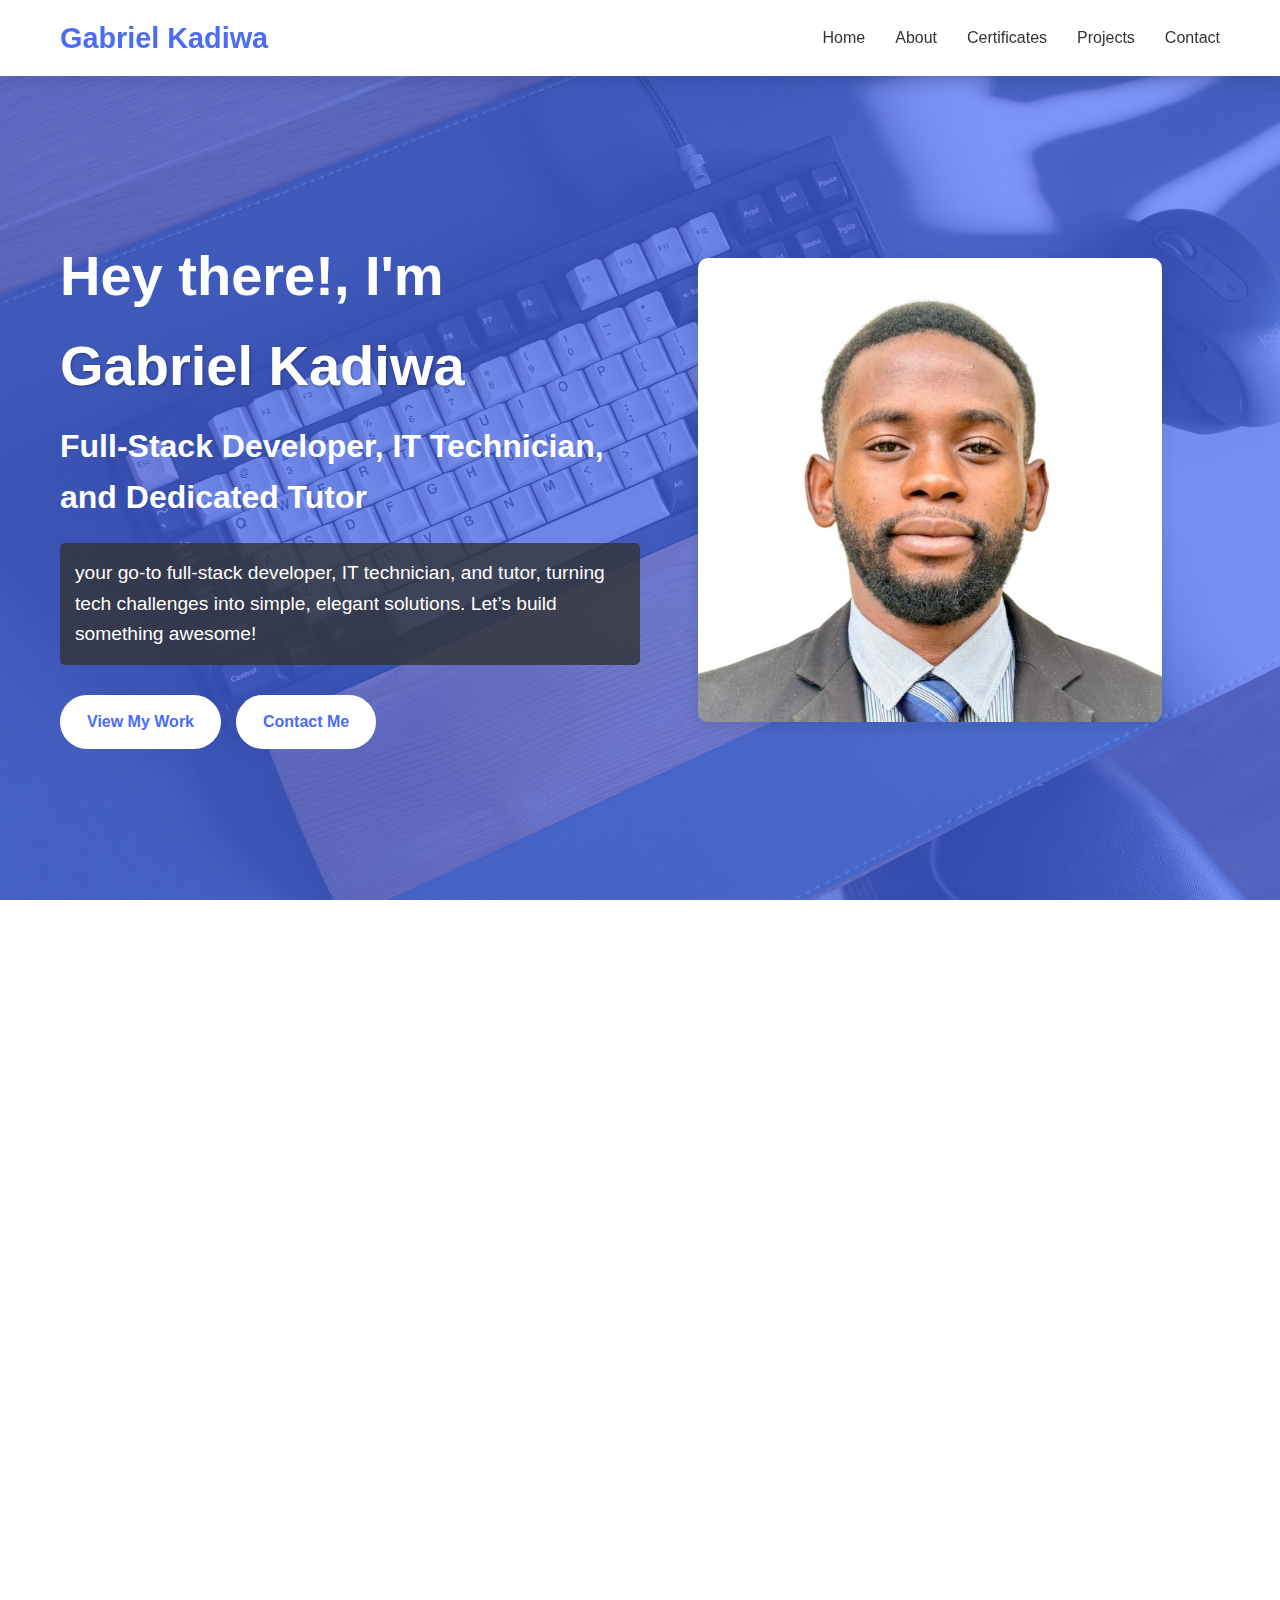
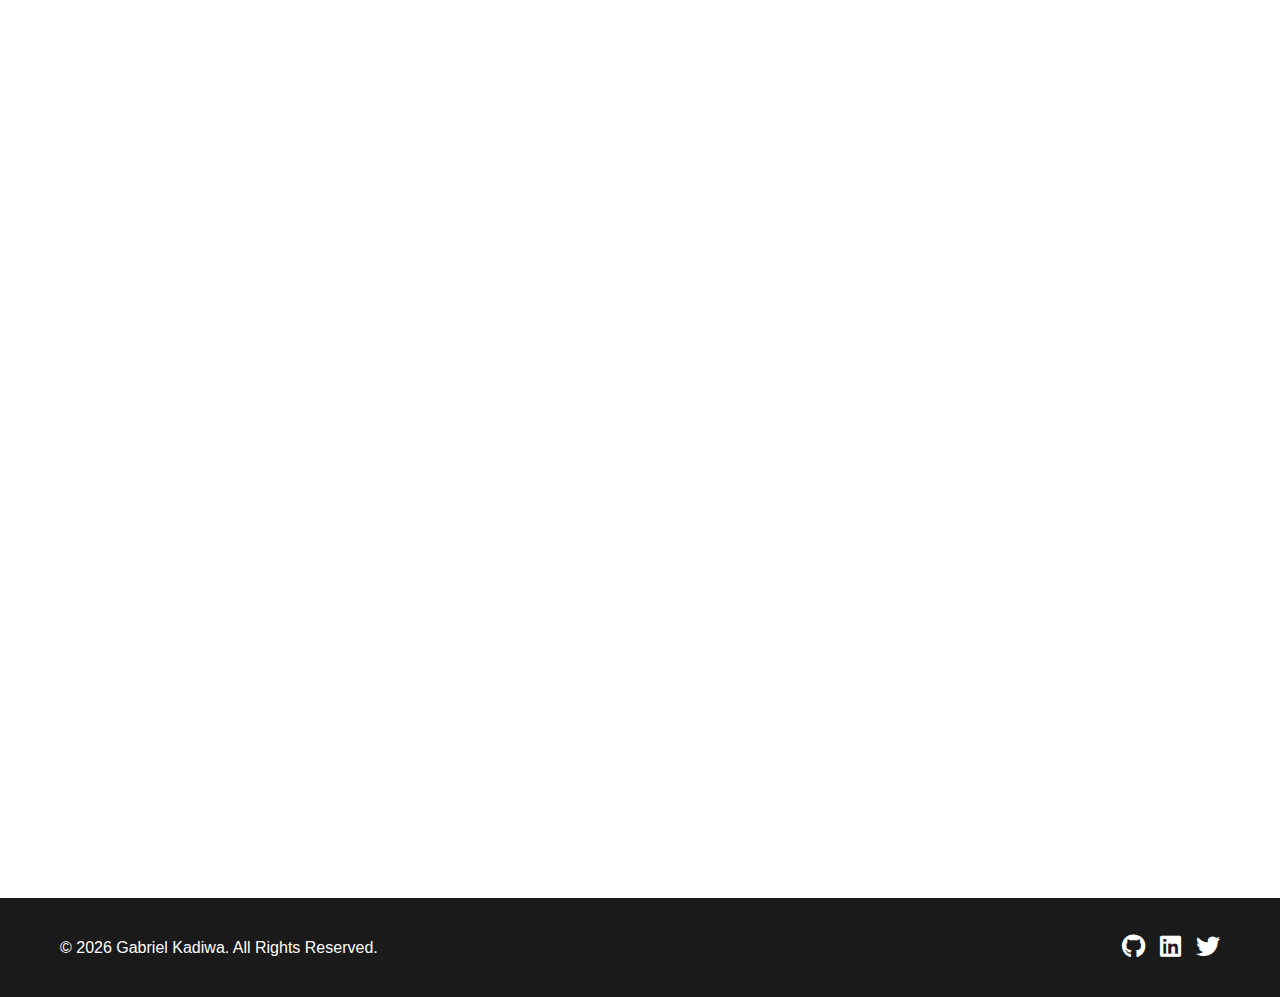
==== commit e0e2d290: "Changes to paddigng, improved scroll on certificatins" ====
--- a/index.html
+++ b/index.html
@@ -9,17 +9,17 @@
 
     <!-- Open Graph / Facebook -->
     <meta property="og:type" content="website">
-    <meta property="og:url" content="https://yourusername.github.io/">
+    <meta property="og:url" content="https://gabriel265.github.io/Portfolio_Gabriel_Kadiwa/">
     <meta property="og:title" content="Gabriel Kadiwa | Developer Portfolio">
     <meta property="og:description" content="Web Developer Portfolio showcasing my projects and skills in web development.">
-    <meta property="og:image" content="https://yourusername.github.io/preview.jpg">
+    <meta property="og:image" content="https://gabriel265.github.io/Portfolio_Gabriel_Kadiwa/preview.jpg">
 
     <!-- Twitter -->
     <meta property="twitter:card" content="summary_large_image">
-    <meta property="twitter:url" content="https://yourusername.github.io/">
+    <meta property="twitter:url" content="https://gabriel265.github.io/Portfolio_Gabriel_Kadiwa/">
     <meta property="twitter:title" content="Gabriel Kadiwa | Developer Portfolio">
     <meta property="twitter:description" content="Web Developer Portfolio showcasing my projects and skills in web development.">
-    <meta property="twitter:image" content="https://yourusername.github.io/preview.jpg">
+    <meta property="twitter:image" content="https://gabriel265.github.io/Portfolio_Gabriel_Kadiwa/preview.jpg">
 
 
     <link rel="stylesheet" href="style.css">
@@ -311,11 +311,6 @@
                             <a href="https://drive.google.com/file/d/1-Clv_W2TBSbDwj4mXfAcUJ4YA5yCp8uz/view?usp=sharing" class="btn-view-certificate" target="_blank">View Certificates</a>
                         </div>
                     </div>
-
-
-
-
-
                     
                 </div>
             </div>
@@ -327,6 +322,7 @@
     <section id="projects" class="projects">
         <div class="container">
             <h2 class="section-title">My Projects</h2>
+             <div class="projects-scroll-container">
             <div class="projects-grid">
                 <!-- Project 1 -->
                 <div class="project-card">
@@ -411,6 +407,7 @@
 
                 <!-- Add more project cards as needed -->
             </div>
+            </div>
         </div>
     </section>
 
@@ -430,36 +427,27 @@
                     <div class="contact-item">
                         <i class="fab fa-linkedin"></i>
                         <div>
-                            <h3>LinkedIn</h3>
-                            <p>
-                            <a href="https://github.com/Gabriel265" style="color: lightcyan;">www.linkedin.com/in/gabriel-kadiwa-b2832b1b7</a></p>
+                            
+                           <h3>  <p>
+                           <a href="https://linkedin.com/in/gabriel-kadiwa-b2832b1b7" style="color: lightcyan;">Check out my LinkedIn</a></p></h3>
                         </div>
                     </div>
                     <div class="contact-item">
                         <i class="fab fa-github"></i>
                         <div>
-                            <h3>GitHub</h3>
-                            <p> <a href="https://github.com/Gabriel265" style="color: lightcyan;">https://github.com/Gabriel265</a>  </p>  
-                        </div>
-                    </div>
-                </div>
-                <div class="contact-form">
-                    <form id="contactForm">
-                        <div class="form-group">
-                            <label for="name">Name</label>
-                            <input type="text" id="name" name="name" required>
-                        </div>
-                        <div class="form-group">
-                            <label for="email">Email</label>
-                            <input type="email" id="email" name="email" required>
-                        </div>
-                        <div class="form-group">
-                            <label for="message">Message</label>
-                            <textarea id="message" name="message" rows="5" required></textarea>
-                        </div>
-                        <button type="submit" class="btn primary-btn">Send Message</button>
-                    </form>
-                </div>
+                            
+                           <h3> <p> <a href="https://github.com/Gabriel265" style="color: lightcyan;">Check out my GitHub</a>  </p></h3>  
+                        </div>
+                    </div>
+                    <div class="contact-item">
+                        <i class="fab fa-twitter"></i>
+                        <div>
+                            
+                           <h3> <p> <a href="https://x.com/justGabriel265" style="color: lightcyan;">Reach out on X/Twitter</a>  </p></h3>  
+                        </div>
+                    </div>
+                </div>
+                
             </div>
         </div>
     </section>
@@ -473,7 +461,7 @@
                 <div class="social-links">
                     <a href="https://github.com/Gabriel265" target="_blank"><i class="fab fa-github"></i></a>
                     <a href="https://linkedin.com/in/gabriel-kadiwa-b2832b1b7" target="_blank"><i class="fab fa-linkedin"></i></a>
-                    <a href="#" target="_blank"><i class="fab fa-twitter"></i></a>
+                    <a href="https://x.com/justGabriel265" target="_blank"><i class="fab fa-twitter"></i></a>
                 </div>
             </div>
         </div>
--- a/style.css
+++ b/style.css
@@ -37,7 +37,7 @@
 }
 
 section {
-    padding: 80px 0;
+    padding:  0;
 }
 
 .section-title {
@@ -245,6 +245,8 @@
     color: white;
     padding: 80px 0 60px;
     overflow: hidden;
+    margin-bottom: 0;
+    padding-bottom: 0;
 }
 
 .about-skills .overlay {
@@ -267,6 +269,7 @@
 
 .section-part {
     margin-bottom: 40px;
+    padding-bottom: 40px;
 }
 
 .section-part:last-child {
@@ -455,6 +458,8 @@
 
 
 
+
+
 /* Responsive Adjustments */
 @media (max-width: 992px) {
     .about-content {
@@ -489,12 +494,15 @@
     }
 }
 
+
+
 /* Certificates Section */
 .certificates {
     position: relative;
-    padding: 80px 0 0 0;
-    color: white;
-    margin-bottom: 0;
+    color: white;
+    padding-top: 0;
+    margin-top: 0; /* Ensure no margin at the top */
+    margin-bottom: 0; /* Ensure no margin at the bottom */
 }
 
 .certificate-overlay {
@@ -531,6 +539,20 @@
     overflow-x: auto;
     white-space: nowrap;
     padding-bottom: 20px; /* Add some padding to avoid cutting off content */
+}
+
+.certificates-scroll-container::-webkit-scrollbar {
+    height: 8px;
+    background-color: rgba(255, 255, 255, 0.1); /* Light background for scrollbar track */
+}
+
+.certificates-scroll-container::-webkit-scrollbar-thumb {
+    background-color: var(--primary-color); /* Use the primary color for the scrollbar thumb */
+    border-radius: 4px;
+}
+
+.certificates-scroll-container::-webkit-scrollbar-track {
+    background-color: rgba(255, 255, 255, 0.1); /* Light background for scrollbar track */
 }
 
 .certificates-container {
@@ -548,7 +570,6 @@
     display: flex;
     flex-direction: column;
 }
-
 .certificate-preview {
     height: 180px;
     overflow: hidden;
@@ -635,12 +656,19 @@
 .projects .section-title {
     color: white;
 }
+
+.projects-scroll-container {
+    overflow-x: auto;
+    white-space: nowrap;
+    padding-bottom: 20px; /* Space for scrollbar */
+}
 .projects-grid {
-    display: grid;
+    display: inline-flex;
     grid-template-columns: repeat(auto-fill, minmax(350px, 1fr));
-    gap: 30px;
+    gap: 20px;
     position: relative;
     z-index: 2;
+    padding: 10px 0;
 }
 .project-card {
     background-color: rgba(255, 255, 255, 0.1);
@@ -650,6 +678,8 @@
     box-shadow: var(--shadow);
     transition: var(--transition);
     border: 1px solid rgba(255, 255, 255, 0.1);
+    flex: 0 0 auto;
+    width: 300px; //adjust as required
 }
 .project-card:hover {
     transform: translateY(-10px);
@@ -1003,4 +1033,38 @@
 .hero-content .highlight {
     color: #ffffff; 
     text-shadow: 1px 1px 3px rgba(0, 0, 0, 0.3);
+}
+
+/* Example hover effect for buttons */
+.btn:hover {
+    transform: translateY(-2px);
+    box-shadow: 0 5px 15px rgba(0, 0, 0, 0.2);
+}
+
+/* Example hover effect for project cards */
+.project-card:hover {
+    transform: translateY(-5px);
+    box-shadow: 0 10px 20px rgba(0, 0, 0, 0.3);
+}
+
+@media (max-width: 768px) {
+    .hero-content h1 {
+        font-size: 2.5rem;
+    }
+
+    .hero-content h2 {
+        font-size: 1.5rem;
+    }
+
+    .projects-grid {
+        grid-template-columns: 1fr;
+    }
+
+    .certificates-container {
+        flex-direction: column;
+    }
+
+    .certificate-card {
+        width: 100%;
+    }
 }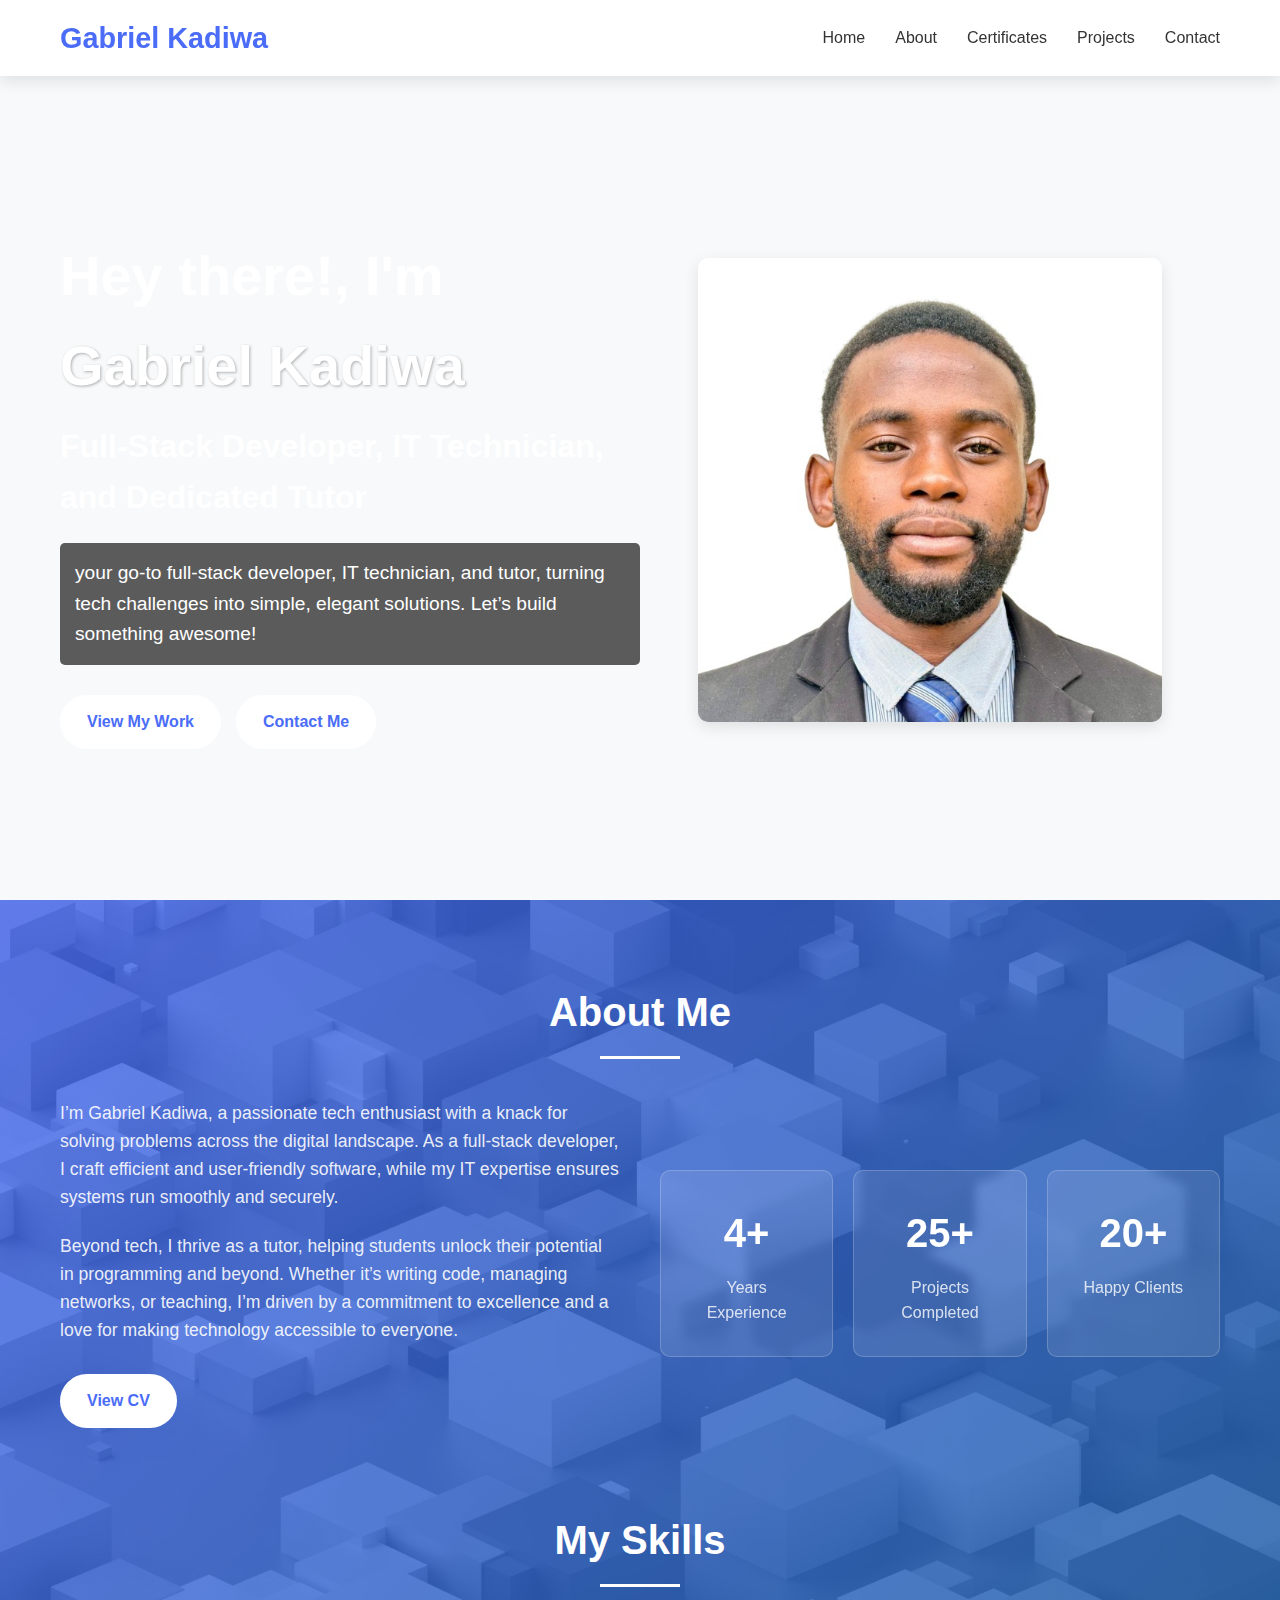
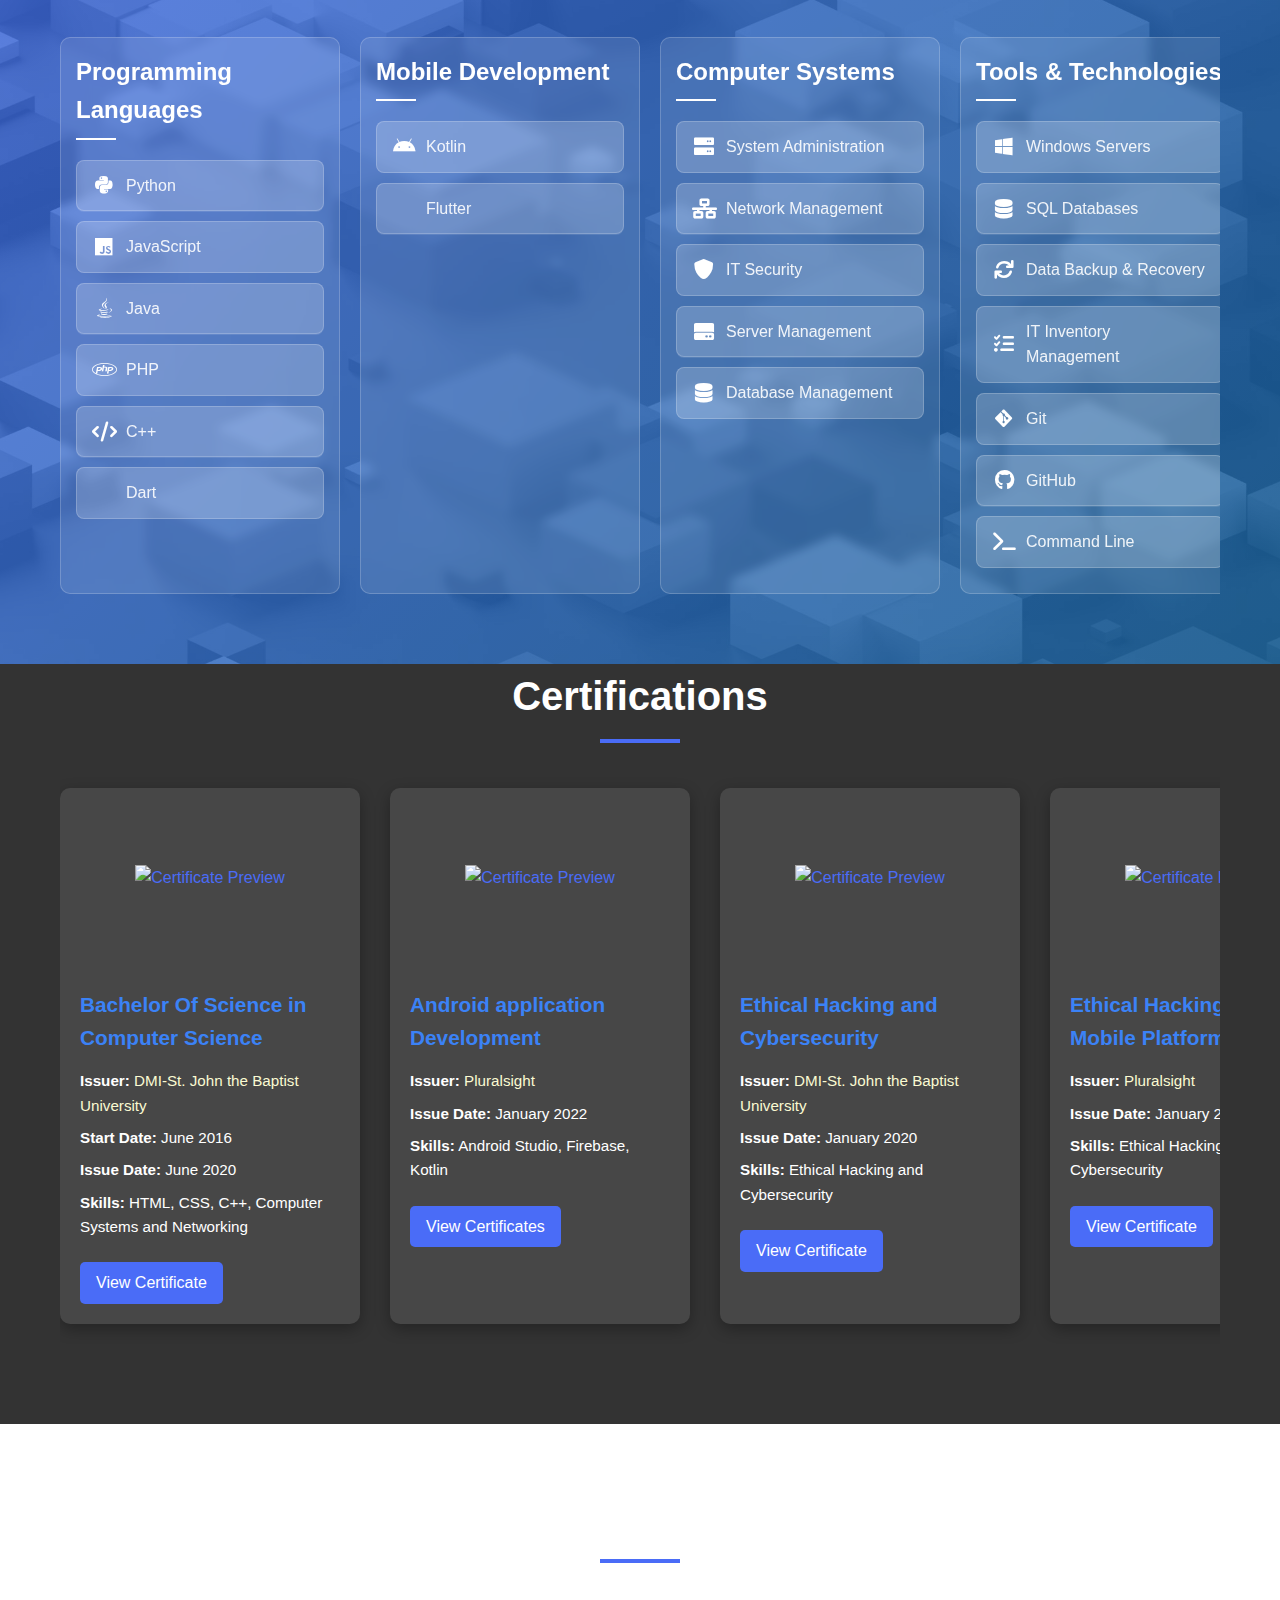
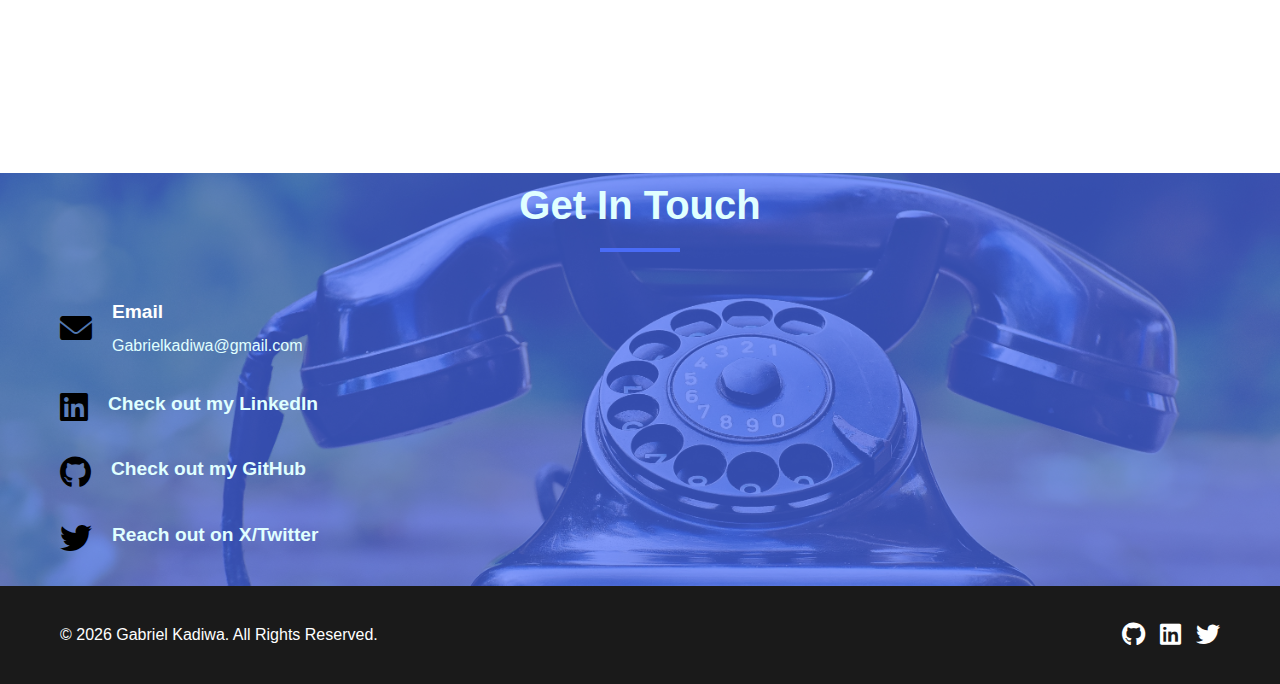
==== commit 0f28c117: "Fixed certifications section card overflowing issue" ====
--- a/index.html
+++ b/index.html
@@ -23,8 +23,11 @@
 
 
     <link rel="stylesheet" href="style.css">
+    <link rel="stylesheet" href="fallback-image.css">
     <!-- Font Awesome for icons -->
     <link rel="stylesheet" href="https://cdnjs.cloudflare.com/ajax/libs/font-awesome/6.0.0-beta3/css/all.min.css">
+
+
 </head>
 <body>
     <!-- Header & Navigation -->
@@ -85,7 +88,7 @@
                     <p>I’m Gabriel Kadiwa, a passionate tech enthusiast with a knack for solving problems across the digital landscape. As a full-stack developer, I craft efficient and user-friendly software, while my IT expertise ensures systems run smoothly and securely.</p>
                     <p>Beyond tech, I thrive as a tutor, helping students unlock their potential in programming and beyond. Whether it’s writing code, managing networks, or teaching, I’m driven by a commitment to excellence and a love for making technology accessible to everyone.</p>
                     <div class="about-buttons">
-                        <a href="your-resume.pdf" class="btn primary-btn" target="_blank">View Resume</a>
+                        <a href="https://drive.google.com/file/d/1d94C1hJKNLGjucdQKo4s6frmXHIis32W/view?usp=drive_link" class="btn primary-btn" target="_blank">View CV</a>
                     </div>
                 </div>
                 <div class="about-stats">
@@ -94,11 +97,11 @@
                         <p>Years Experience</p>
                     </div>
                     <div class="stat-item">
+                        <h3>25+</h3>
+                        <p>Projects Completed</p>
+                    </div>
+                    <div class="stat-item">
                         <h3>20+</h3>
-                        <p>Projects Completed</p>
-                    </div>
-                    <div class="stat-item">
-                        <h3>10+</h3>
                         <p>Happy Clients</p>
                     </div>
                 </div>
@@ -193,6 +196,7 @@
 
 
 
+
 <!-- Certificates Section -->
 <section id="certificates" class="certificates">
     <div class="certificate-overlay">
@@ -311,12 +315,13 @@
                             <a href="https://drive.google.com/file/d/1-Clv_W2TBSbDwj4mXfAcUJ4YA5yCp8uz/view?usp=sharing" class="btn-view-certificate" target="_blank">View Certificates</a>
                         </div>
                     </div>
-                    
                 </div>
             </div>
         </div>
     </div>
 </section>
+
+
 
     <!-- Projects Section -->
     <section id="projects" class="projects">
@@ -330,13 +335,13 @@
                         <div class="carousel">
                             <div class="carousel-inner">
                                 <div class="carousel-item active">
-                                    <img src="project1-img1.jpg" alt="Project 1 Screenshot 1">
+                                    <img src="images/github_fork_me.jpg" alt="Project 1 Screenshot 1">
                                 </div>
                                 <div class="carousel-item">
-                                    <img src="project1-img2.jpg" alt="Project 1 Screenshot 2">
+                                    <img src="images/pexels-emily-ranquist-493228-1205651.jpg" alt="Project 1 Screenshot 2">
                                 </div>
                                 <div class="carousel-item">
-                                    <img src="project1-img3.jpg" alt="Project 1 Screenshot 3">
+                                    <img src="images/pexels-huy-phan-316220-17479952.jpg" alt="Project 1 Screenshot 3">
                                 </div>
                             </div>
                             <button class="carousel-control prev">
@@ -354,45 +359,6 @@
                             <span>React</span>
                             <span>Node.js</span>
                             <span>MongoDB</span>
-                        </div>
-                        <div class="project-links">
-                            <a href="#" target="_blank" class="btn small-btn">
-                                <i class="fas fa-external-link-alt"></i> Live Demo
-                            </a>
-                            <a href="#" target="_blank" class="btn small-btn">
-                                <i class="fab fa-github"></i> Source Code
-                            </a>
-                        </div>
-                    </div>
-                </div>
-
-                <!-- Project 2 -->
-                <div class="project-card">
-                    <div class="project-image">
-                        <div class="carousel">
-                            <div class="carousel-inner">
-                                <div class="carousel-item active">
-                                    <img src="project2-img1.jpg" alt="Project 2 Screenshot 1">
-                                </div>
-                                <div class="carousel-item">
-                                    <img src="project2-img2.jpg" alt="Project 2 Screenshot 2">
-                                </div>
-                            </div>
-                            <button class="carousel-control prev">
-                                <i class="fas fa-chevron-left"></i>
-                            </button>
-                            <button class="carousel-control next">
-                                <i class="fas fa-chevron-right"></i>
-                            </button>
-                        </div>
-                    </div>
-                    <div class="project-info">
-                        <h3>Project Name 2</h3>
-                        <p>A brief description of this amazing project and what technologies were used to build it.</p>
-                        <div class="project-tech">
-                            <span>HTML/CSS</span>
-                            <span>JavaScript</span>
-                            <span>API Integration</span>
                         </div>
                         <div class="project-links">
                             <a href="#" target="_blank" class="btn small-btn">
@@ -467,6 +433,8 @@
         </div>
     </footer>
 
+    <script src="github-projects.js"></script>
+
     <script>  
     // Get the current year  
     const year = new Date().getFullYear();  
@@ -478,5 +446,11 @@
 
 
     <script src="script.js"></script>
+    
+    <!-- Back to Top Button -->
+<button id="back-to-top" class="back-to-top">
+    <i class="fas fa-arrow-up"></i>
+</button>
+
 </body>
 </html>--- a/style.css
+++ b/style.css
@@ -239,6 +239,10 @@
 }
 
 /* About & Skills Section */
+#about-skills {
+    padding-top: 80px; /* Adjust based on header height */
+}
+
 .about-skills {
     position: relative;
     background: linear-gradient(135deg, var(--primary-color) 0%, #1a67a3 100%);
@@ -476,33 +480,71 @@
 }
 
 @media (max-width: 768px) {
+    .about-skills .container {
+        flex-direction: column;
+    }
+
+    .about-content {
+        flex-direction: column;
+    }
+
     .about-stats {
         flex-direction: column;
+        gap: 20px;
+    }
+
+    .skills-scroll-container {
+        overflow-x: hidden; /* Disable horizontal scrolling */
+    }
+
+    .skills-scroll-wrapper {
+        flex-direction: column;
+        gap: 20px;
     }
 
     .skill-category {
-        width: 220px; /* Smaller width for mobile */
+        width: 100%; /* Full width for mobile */
     }
 }
 
 @media (max-width: 576px) {
-    .about-skills {
-        padding: 60px 0 40px;
-    }
+    .about-skills .container {
+        flex-direction: column;
+    }
+
+    .about-content {
+        flex-direction: column;
+    }
+
+    .about-stats {
+        flex-direction: column;
+        gap: 20px;
+    }
+
+    .skills-scroll-container {
+        overflow-x: hidden; /* Disable horizontal scrolling */
+    }
+
+    .skills-scroll-wrapper {
+        flex-direction: column;
+        gap: 20px;
+    }
+
     .skill-category {
-        width: 200px; /* Even smaller width for small screens */
-    }
-}
-
-
-
-/* Certificates Section */
+        width: 100%; /* Full width for mobile */
+    }
+}
+
+
+
+/* Certificates Section Styling */
 .certificates {
     position: relative;
     color: white;
     padding-top: 0;
-    margin-top: 0; /* Ensure no margin at the top */
-    margin-bottom: 0; /* Ensure no margin at the bottom */
+    margin-top: 0;
+    margin-bottom: 0;
+    overflow: hidden; /* Prevent horizontal overflow of entire section */
 }
 
 .certificate-overlay {
@@ -528,48 +570,59 @@
     position: relative;
     z-index: 2;
     padding-bottom: 80px;
+    max-width: 1200px; /* Limit container width */
+    margin: 0 auto; /* Center the container */
+    overflow: hidden; /* Prevent horizontal overflow */
 }
 
 .certificates .section-title {
     color: white;
     margin-bottom: 40px;
+    text-align: center;
 }
 
 .certificates-scroll-container {
-    overflow-x: auto;
-    white-space: nowrap;
-    padding-bottom: 20px; /* Add some padding to avoid cutting off content */
+    width: 100%; /* Ensure it fits within the container */
+    overflow-x: auto; /* Enable horizontal scrolling */
+    overflow-y: hidden; /* Prevent vertical scrolling */
+    -webkit-overflow-scrolling: touch; /* Smooth scrolling on iOS */
 }
 
 .certificates-scroll-container::-webkit-scrollbar {
     height: 8px;
-    background-color: rgba(255, 255, 255, 0.1); /* Light background for scrollbar track */
+    background-color: rgba(255, 255, 255, 0.1);
 }
 
 .certificates-scroll-container::-webkit-scrollbar-thumb {
-    background-color: var(--primary-color); /* Use the primary color for the scrollbar thumb */
+    background-color: var(--primary-color);
     border-radius: 4px;
 }
 
-.certificates-scroll-container::-webkit-scrollbar-track {
-    background-color: rgba(255, 255, 255, 0.1); /* Light background for scrollbar track */
-}
-
 .certificates-container {
-    display: inline-flex;
+    display: flex;
     gap: 30px;
+    width: max-content; /* Expand to fit all certificates */
+    padding: 20px 0; /* Add some vertical padding */
 }
 
 .certificate-card {
     flex: 0 0 auto;
     width: 300px;
+    min-width: 300px; /* Ensure consistent width */
     background-color: rgba(255, 255, 255, 0.1);
     border-radius: 10px;
     overflow: hidden;
     box-shadow: 0 5px 15px rgba(0, 0, 0, 0.3);
     display: flex;
     flex-direction: column;
-}
+    transition: transform 0.3s ease;
+}
+
+
+.certificate-card:hover {
+    transform: scale(1.03);
+}
+
 .certificate-preview {
     height: 180px;
     overflow: hidden;
@@ -589,15 +642,10 @@
     transform: scale(1.05);
 }
 
-.certificate-preview iframe {
-    width: 100%;
-    height: 100%;
-    border: none;
-}
-
 .certificate-details {
     padding: 20px;
     white-space: normal;
+    flex-grow: 1;
 }
 
 .certificate-details h3 {
@@ -627,19 +675,16 @@
     transform: translateY(-2px);
 }
 
-/* Fix for white space between sections */
-.certificates + section {
-    margin-top: 0;
-    padding-top: 0;
-}
-
+/* Responsive Design */
 @media (max-width: 768px) {
     .certificates-container {
         flex-direction: column;
+        width: 100%;
     }
     
     .certificate-card {
         width: 100%;
+        min-width: auto;
     }
 }
 
@@ -682,8 +727,8 @@
     width: 300px; //adjust as required
 }
 .project-card:hover {
-    transform: translateY(-10px);
-    box-shadow: 0 15px 30px rgba(0, 0, 0, 0.3);
+    transform: translateY(-5px);
+    box-shadow: 0 5px 15px rgba(0, 0, 0, 0.2);
 }
 .project-image {
     height: 200px;
@@ -783,6 +828,22 @@
     background-color: var(--primary-color);
 }
 
+/* Ensure Projects section stacks vertically on mobile */
+@media (max-width: 768px) {
+    .projects-grid {
+        flex-direction: column;
+        gap: 20px;
+    }
+
+    .project-card {
+        width: 100%; /* Full width for mobile */
+    }
+
+    .projects-scroll-container {
+        overflow-x: hidden; /* Disable horizontal scrolling */
+    }
+}
+
 /* Contact Section */
 .contact {
     background-color: var(--light-background);
@@ -963,14 +1024,6 @@
         margin: 20px 0;
     }
 
-    .skill-category {
-        min-width: 100%;
-    }
-
-    .projects-grid {
-        grid-template-columns: 1fr;
-    }
-
     .footer-content {
         flex-direction: column;
         gap: 20px;
@@ -1055,16 +1108,33 @@
     .hero-content h2 {
         font-size: 1.5rem;
     }
-
-    .projects-grid {
-        grid-template-columns: 1fr;
-    }
-
-    .certificates-container {
-        flex-direction: column;
-    }
-
-    .certificate-card {
-        width: 100%;
-    }
-}+}
+
+/* Back to Top Button */
+.back-to-top {
+    position: fixed;
+    bottom: 20px;
+    right: 20px;
+    background-color: var(--primary-color);
+    color: white;
+    border: none;
+    border-radius: 50%;
+    width: 50px;
+    height: 50px;
+    font-size: 1.5rem;
+    cursor: pointer;
+    display: none; /* Hidden by default */
+    z-index: 1000;
+    box-shadow: var(--shadow);
+    transition: var(--transition);
+}
+
+.back-to-top:hover {
+    background-color: var(--accent-color);
+    transform: translateY(-5px);
+}
+
+.back-to-top.show {
+    display: block; /* Show when scrolled */
+}
+
--- a/fallback-image.css
+++ b/fallback-image.css
@@ -0,0 +1,109 @@
+/* Fallback image styles */
+.project-fallback-image {
+    width: 100%;
+    height: 0;
+    padding-bottom: 56.25%; /* 16:9 aspect ratio */
+    position: relative;
+    overflow: hidden;
+    border-radius: 8px 8px 0 0;
+}
+
+.fallback-content {
+    position: absolute;
+    top: 0;
+    left: 0;
+    width: 100%;
+    height: 100%;
+    display: flex;
+    flex-direction: column;
+    justify-content: center;
+    align-items: center;
+    color: rgba(255, 255, 255, 0.9);
+    text-align: center;
+    padding: 20px;
+    transition: all 0.3s ease;
+}
+
+.fallback-content i {
+    margin-bottom: 15px;
+    opacity: 0.9;
+}
+
+.fallback-content h4 {
+    margin: 0 0 5px 0;
+    font-size: 1.5rem;
+    font-weight: 600;
+}
+
+.fallback-content p {
+    margin: 0;
+    font-size: 1rem;
+    opacity: 0.8;
+}
+
+/* Enhance project cards */
+.project-card {
+    transition: transform 0.3s ease, box-shadow 0.3s ease;
+    overflow: hidden;
+    border-radius: 8px;
+    background-color: rgba(255, 255, 255, 0.05);
+    box-shadow: 0 4px 6px rgba(0, 0, 0, 0.1);
+}
+
+.project-card:hover {
+    transform: translateY(-5px);
+    box-shadow: 0 10px 20px rgba(0, 0, 0, 0.2);
+}
+
+.project-image {
+    position: relative;
+    overflow: hidden;
+    border-radius: 8px 8px 0 0;
+}
+
+.project-image img {
+    width: 100%;
+    height: auto;
+    display: block;
+    transition: transform 0.5s ease;
+}
+
+.project-card:hover .project-image img {
+    transform: scale(1.05);
+}
+
+/* Enhance carousel controls */
+.carousel-control {
+    background-color: rgba(0, 0, 0, 0.5);
+    border: none;
+    border-radius: 50%;
+    width: 40px;
+    height: 40px;
+    display: flex;
+    align-items: center;
+    justify-content: center;
+    color: white;
+    position: absolute;
+    top: 50%;
+    transform: translateY(-50%);
+    cursor: pointer;
+    opacity: 0;
+    transition: opacity 0.3s ease, background-color 0.3s ease;
+}
+
+.carousel:hover .carousel-control {
+    opacity: 0.7;
+}
+
+.carousel-control:hover {
+    background-color: rgba(0, 0, 0, 0.7);
+    opacity: 1;
+}
+
+.carousel-control.prev {
+    left: 10px;
+}
+
+.carousel-control.next {
+    right: 10px;
+}
